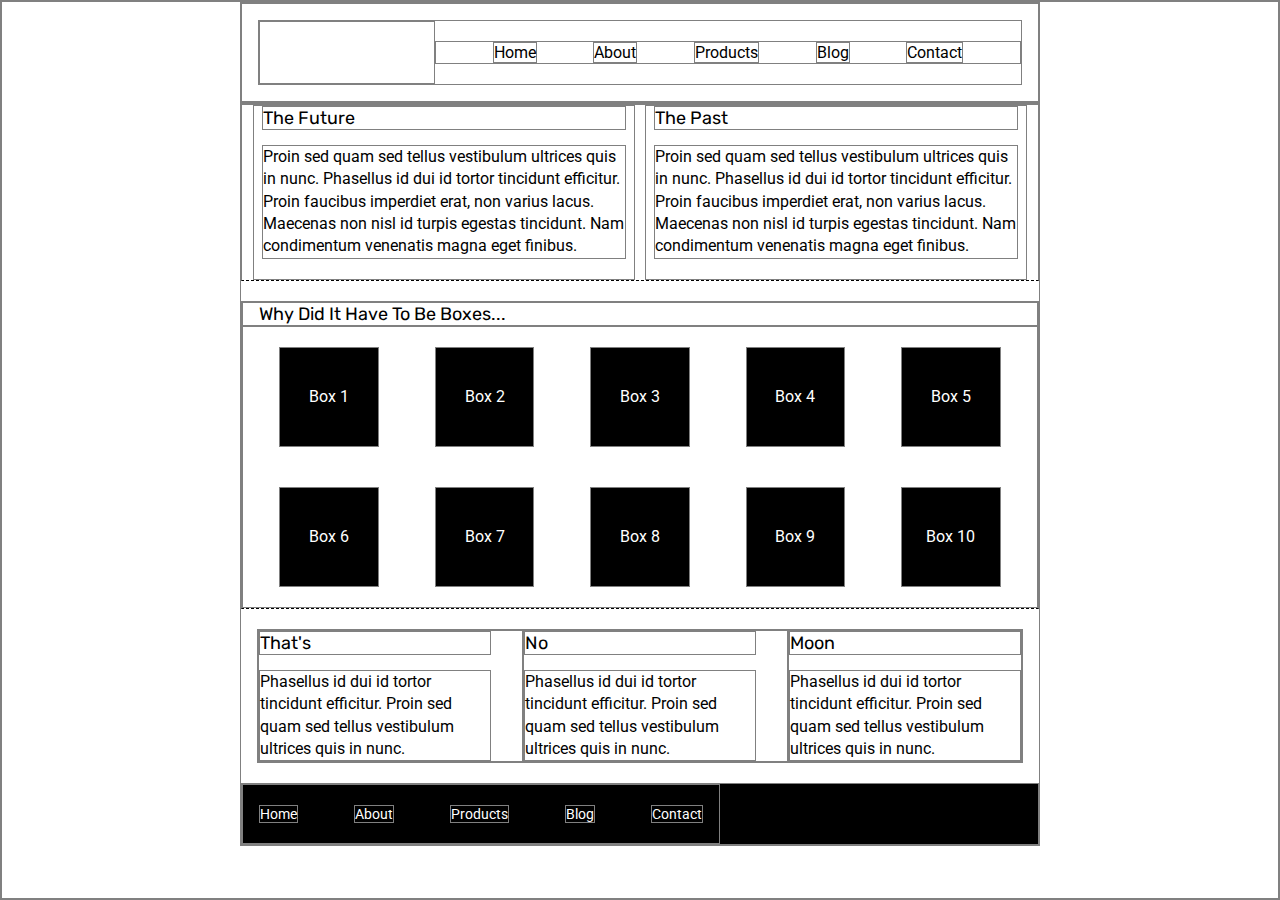
==== index.html @ 62e059ce "finished styling the header" ====
<!doctype html>

<html lang="en">
<head>
  <meta charset="utf-8">

  <title>Sprint Challenge - Home</title>

  <link href="https://fonts.googleapis.com/css?family=Roboto|Rubik" rel="stylesheet">
  <link rel="stylesheet" href="css/index.css">

</head>

<body>
    <div class="container">
        <header>
            <nav>
                <div class="logo"></div>  <!--Empty div for logo pic-->
                <div class="links">
                    <a href="#">Home</a>
                    <a href="/about.html">About</a>
                    <a href="#">Products</a>
                    <a href="#">Blog</a>
                    <a href="#">Contact</a>          
                </div>  
            </nav>
        </header>
        <div class="bg-img"></div> <!--Empty div for bg pic-->
        <section class="top-content">
            <div class="text-container">
                <h2>The Future</h2>
                <p>Proin sed quam sed tellus vestibulum ultrices quis in nunc. Phasellus id dui id tortor tincidunt efficitur. Proin faucibus imperdiet erat, non varius lacus. Maecenas non nisl id turpis egestas tincidunt. Nam condimentum venenatis magna eget finibus.</p>
            </div>
            <div class="text-container">
                <h2>The Past</h2>
                <p>Proin sed quam sed tellus vestibulum ultrices quis in nunc. Phasellus id dui id tortor tincidunt efficitur. Proin faucibus imperdiet erat, non varius lacus. Maecenas non nisl id turpis egestas tincidunt. Nam condimentum venenatis magna eget finibus.</p>
            </div>
        </section>
        
        <section class="middle-content">
        
            <h2>Why Did It Have To Be Boxes...</h2>
            
            <div class="boxes">
                <div class="box1">Box 1</div>
                <div class="box2">Box 2</div>
                <div class="box3">Box 3</div>
                <div class="box4">Box 4</div>
                <div class="box5">Box 5</div>
                <div class="box6">Box 6</div>
                <div class="box7">Box 7</div>
                <div class="box8">Box 8</div>
                <div class="box9">Box 9</div>
                <div class="box10">Box 10</div>
            </div>
        
        </section>

        <section class="bottom-content">

            <div class="text-container">
                <h2>That's</h2>
                <p>Phasellus id dui id tortor tincidunt efficitur. Proin sed quam sed tellus vestibulum ultrices quis in nunc.</p>
            </div>
            <div class="text-container">
                <h2>No</h2>
                <p>Phasellus id dui id tortor tincidunt efficitur. Proin sed quam sed tellus vestibulum ultrices quis in nunc.</p>
            </div>
            <div class="text-container">
                <h2>Moon</h2>
                <p>Phasellus id dui id tortor tincidunt efficitur. Proin sed quam sed tellus vestibulum ultrices quis in nunc.</p>
            </div>

        </section>
        
        <footer>
            <nav>
                <a href="#">Home</a>
                <a href="/about.html">About</a>
                <a href="#">Products</a>
                <a href="#">Blog</a>
                <a href="#">Contact</a>
            </nav>
        </footer>
    </div><!-- container -->        
</body>
</html>
---- css/index.css ----
/* http://meyerweb.com/eric/tools/css/reset/ 
   v2.0 | 20110126
   License: none (public domain)
*/

html, body, div, span, applet, object, iframe,
h1, h2, h3, h4, h5, h6, p, blockquote, pre,
a, abbr, acronym, address, big, cite, code,
del, dfn, em, img, ins, kbd, q, s, samp,
small, strike, strong, sub, sup, tt, var,
b, u, i, center,
dl, dt, dd, ol, ul, li,
fieldset, form, label, legend,
table, caption, tbody, tfoot, thead, tr, th, td,
article, aside, canvas, details, embed, 
figure, figcaption, footer, header, hgroup, 
menu, nav, output, ruby, section, summary,
time, mark, audio, video {
	margin: 0;
	padding: 0;
	font-size: 100%;
	font: inherit;
	vertical-align: baseline;
}
/* HTML5 display-role reset for older browsers */
article, aside, details, figcaption, figure, 
footer, header, hgroup, menu, nav, section {
	display: block;
}
* {
    box-sizing: border-box;
    border: 1px solid grey;
}

html, body {
    height: 100%;
    font-family: 'Roboto', sans-serif;
}

h1, h2, h3, h4, h5 {
    font-size: 18px;
    margin-bottom: 15px;
    font-family: 'Rubik', sans-serif;
}

p {
    line-height: 1.4;
}

.container {
    width: 800px;
    margin: 0 auto;
}
header{
    width: 100%;
    padding: 2%;
}
.logo{
    background-image: url(/img/lambda-black.png);
    display: flex;
    align-items: center;
    background-repeat: no-repeat;
    width: 30%;
    padding: 5% 0% 3%;
}
header nav {
    display: flex;
    justify-content: space-between;
    align-items: center;
}
.links{
    width: 100%;
    display: flex;
    justify-content: space-evenly;
    align-items: center;
}
.links a{
    text-decoration: none;
    color: black;
}

.top-content {
    display: flex;
    flex-wrap: wrap;
    justify-content: space-evenly;
    margin-bottom: 20px;
    border-bottom: 1px dashed black;
}

.top-content .text-container {
    width: 48%;
    padding: 0 1%;
    padding-bottom: 20px;  
}

.middle-content {
    margin-bottom: 20px;
    border-bottom: 1px dashed black;
}

.middle-content h2 {
    padding: 0 2%;
    margin-bottom: 0;
}

.middle-content .boxes {
    display: flex;
    flex-wrap: wrap;
    justify-content: space-evenly;
}

.middle-content .boxes .box1, .box2, .box3, .box4, .box5, .box6, .box7, .box8, .box9, .box10 {
    width: 12.5%;
    height: 100px;
    background: black;
    margin: 20px 2.5%;
    color: white;
    display: flex;
    align-items: center;
    justify-content: center;
}

.bottom-content {
    display: flex;
    margin: 0 2% 20px;
    justify-content: space-around;
}

.bottom-content .text-container {
    padding-right: 4%;
}

.bottom-content .text-container:last-child {
    padding-right: 0;
}

footer {
    width: 100%;
    background: black;
}

footer nav {
    width: 60%;
    display: flex;
    justify-content: space-between;
    align-items: center;
    padding: 20px 2%;
    font-size: 14px;
}

footer nav a {
    color: white;
    text-decoration: none;
}
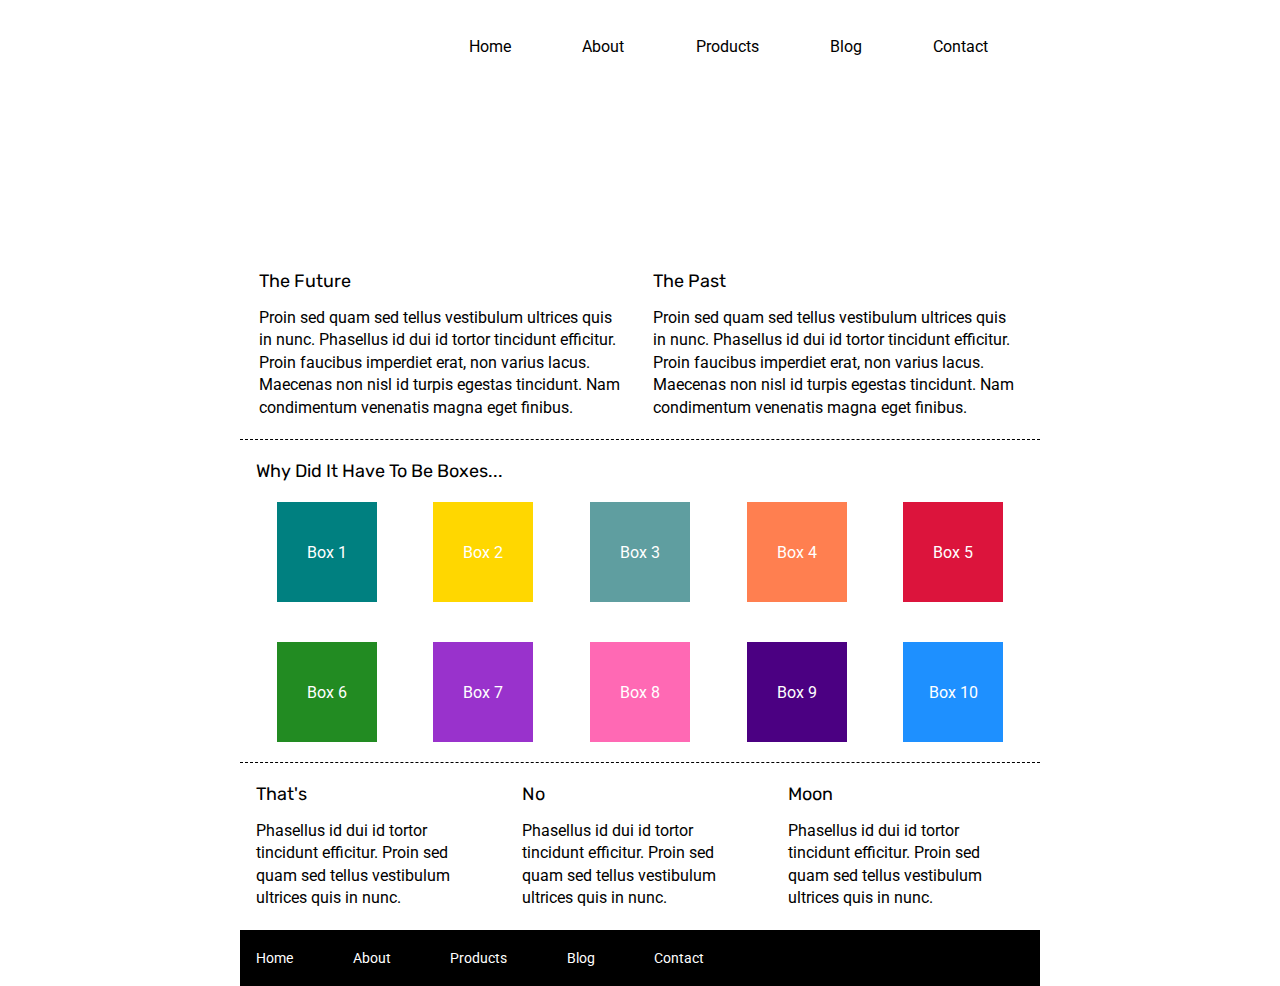
==== commit d3a54a0d: "finished the home section, working on the about" ====
--- a/index.html
+++ b/index.html
@@ -13,19 +13,19 @@
 
 <body>
     <div class="container">
-        <header>
+        <header id="index">
             <nav>
                 <div class="logo"></div>  <!--Empty div for logo pic-->
                 <div class="links">
-                    <a href="#">Home</a>
+                    <a href="/index.html">Home</a>
                     <a href="/about.html">About</a>
                     <a href="#">Products</a>
                     <a href="#">Blog</a>
                     <a href="#">Contact</a>          
                 </div>  
             </nav>
+            <div class="bg-img"></div> <!--Empty div for bg pic-->
         </header>
-        <div class="bg-img"></div> <!--Empty div for bg pic-->
         <section class="top-content">
             <div class="text-container">
                 <h2>The Future</h2>
--- a/css/index.css
+++ b/css/index.css
@@ -29,7 +29,6 @@
 }
 * {
     box-sizing: border-box;
-    border: 1px solid grey;
 }
 
 html, body {
@@ -51,7 +50,7 @@
     width: 800px;
     margin: 0 auto;
 }
-header{
+#index{
     width: 100%;
     padding: 2%;
 }
@@ -63,7 +62,7 @@
     width: 30%;
     padding: 5% 0% 3%;
 }
-header nav {
+#index nav {
     display: flex;
     justify-content: space-between;
     align-items: center;
@@ -71,12 +70,21 @@
 .links{
     width: 100%;
     display: flex;
-    justify-content: space-evenly;
+    justify-content: space-around;
     align-items: center;
 }
 .links a{
     text-decoration: none;
     color: black;
+}
+.bg-img{
+    background-image: url(/img/jumbo.jpg);
+    display: flex;
+    justify-content: center;
+    align-items: flex-end;
+    background-repeat: no-repeat;
+    margin-top: 3%;
+    padding: 10% 0%;
 }
 
 .top-content {
@@ -109,16 +117,46 @@
     justify-content: space-evenly;
 }
 
-.middle-content .boxes .box1, .box2, .box3, .box4, .box5, .box6, .box7, .box8, .box9, .box10 {
+.middle-content .boxes .box1, .box2, .box3, .box4, .box5, .box6, .box7, .box8, .box9, .box10{
     width: 12.5%;
     height: 100px;
-    background: black;
     margin: 20px 2.5%;
     color: white;
     display: flex;
     align-items: center;
     justify-content: center;
 }
+.box1{
+    background-color: teal;
+}
+.box2{
+    background-color: gold;
+}
+.box3{
+    background-color: cadetblue;
+}
+.box4{
+    background-color: coral;
+}
+.box5{
+    background-color: crimson;
+}
+.box6{
+    background-color: forestgreen;
+}
+.box7{
+    background-color: darkorchid;
+}
+.box8{
+    background-color: hotpink;
+}
+.box9{
+    background-color: indigo;
+}
+.box10{
+    background-color: dodgerblue;
+}
+
 
 .bottom-content {
     display: flex;
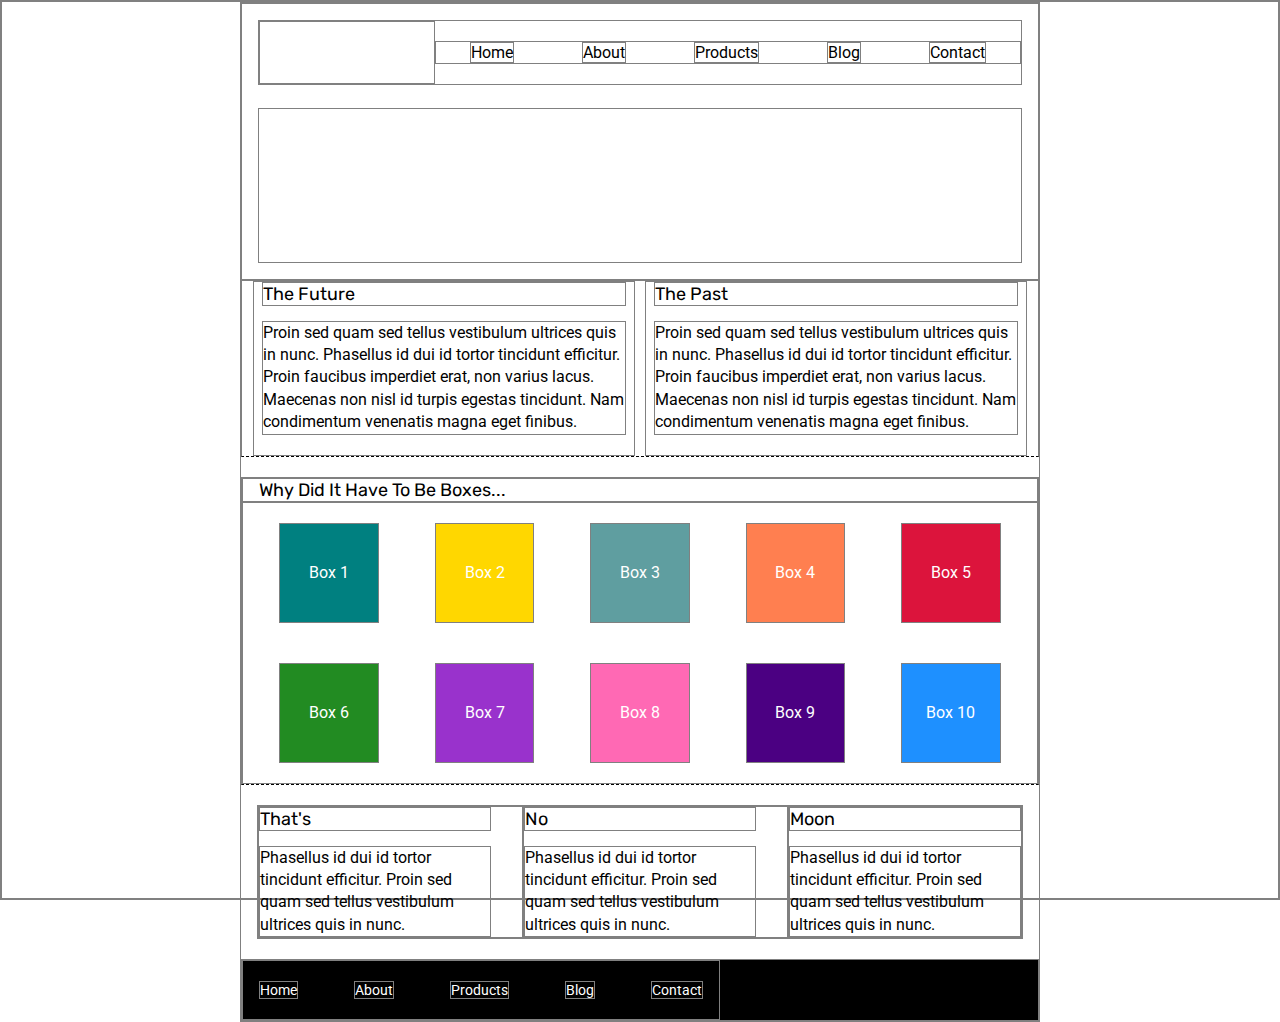
==== commit 27d63b17: "working on about css" ====
--- a/index.html
+++ b/index.html
@@ -17,8 +17,8 @@
             <nav>
                 <div class="logo"></div>  <!--Empty div for logo pic-->
                 <div class="links">
-                    <a href="/index.html">Home</a>
-                    <a href="/about.html">About</a>
+                    <a href="index.html">Home</a>
+                    <a href="about.html">About</a>
                     <a href="#">Products</a>
                     <a href="#">Blog</a>
                     <a href="#">Contact</a>          
@@ -75,8 +75,8 @@
         
         <footer>
             <nav>
-                <a href="#">Home</a>
-                <a href="/about.html">About</a>
+                <a href="index.html">Home</a>
+                <a href="about.html">About</a>
                 <a href="#">Products</a>
                 <a href="#">Blog</a>
                 <a href="#">Contact</a>
--- a/css/index.css
+++ b/css/index.css
@@ -29,6 +29,7 @@
 }
 * {
     box-sizing: border-box;
+    border: 1px solid grey;
 }
 
 html, body {
@@ -50,7 +51,7 @@
     width: 800px;
     margin: 0 auto;
 }
-#index{
+header{
     width: 100%;
     padding: 2%;
 }
@@ -62,7 +63,7 @@
     width: 30%;
     padding: 5% 0% 3%;
 }
-#index nav {
+nav {
     display: flex;
     justify-content: space-between;
     align-items: center;
@@ -77,7 +78,7 @@
     text-decoration: none;
     color: black;
 }
-.bg-img{
+#index .bg-img{
     background-image: url(/img/jumbo.jpg);
     display: flex;
     justify-content: center;
@@ -85,6 +86,31 @@
     background-repeat: no-repeat;
     margin-top: 3%;
     padding: 10% 0%;
+}
+#about .bg-img{
+    background-image: url(/img/jumbo-about.png);
+    display: flex;
+    justify-content: center;
+    align-items: flex-end;
+    background-repeat: no-repeat;
+    margin-top: 3%;
+    padding: 10% 0%;
+}
+
+.top-about{
+    margin:0% 2%;
+    padding: 0% 2%;
+    font-size: .9rem;
+    border-bottom: 1px dashed black;
+}
+.middle-about{
+    display: flex;
+    justify-content: space-around;
+    flex-flow: row wrap;
+}
+.strategy-img{
+    display: flex;
+    justify-content: center;
 }
 
 .top-content {
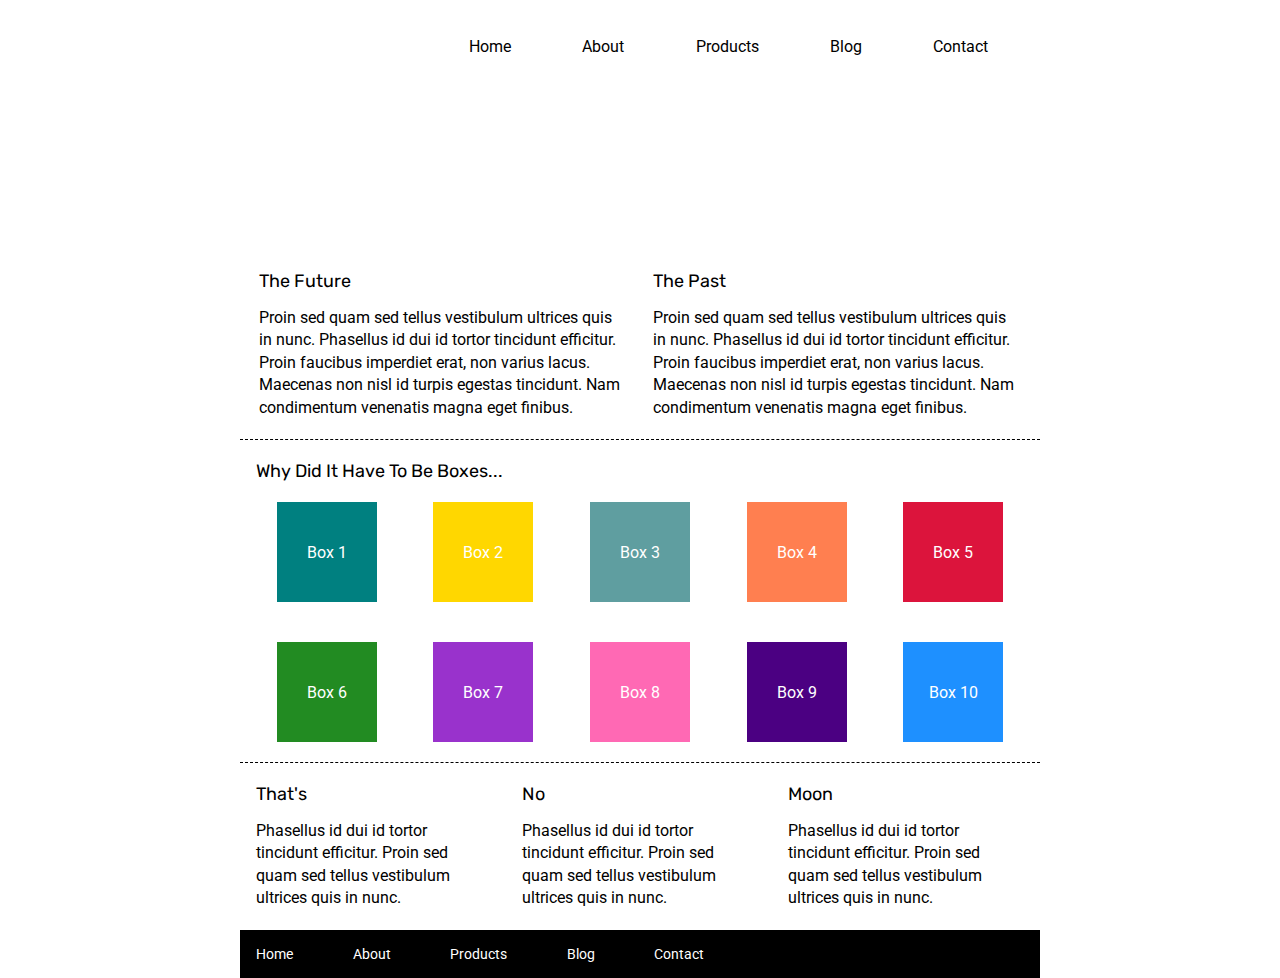
==== commit bfbbf78a: "finished sprint project" ====
--- a/index.html
+++ b/index.html
@@ -15,33 +15,33 @@
     <div class="container">
         <header id="index">
             <nav>
-                <div class="logo"></div>  <!--Empty div for logo pic-->
-                <div class="links">
+                <section class="logo"></section>  <!--Empty div for logo pic-->
+                <section class="links">
                     <a href="index.html">Home</a>
                     <a href="about.html">About</a>
                     <a href="#">Products</a>
                     <a href="#">Blog</a>
                     <a href="#">Contact</a>          
-                </div>  
+                </section>  
             </nav>
             <div class="bg-img"></div> <!--Empty div for bg pic-->
         </header>
         <section class="top-content">
-            <div class="text-container">
+            <section class="text-container">
                 <h2>The Future</h2>
                 <p>Proin sed quam sed tellus vestibulum ultrices quis in nunc. Phasellus id dui id tortor tincidunt efficitur. Proin faucibus imperdiet erat, non varius lacus. Maecenas non nisl id turpis egestas tincidunt. Nam condimentum venenatis magna eget finibus.</p>
-            </div>
-            <div class="text-container">
+            </section>
+            <section class="text-container">
                 <h2>The Past</h2>
                 <p>Proin sed quam sed tellus vestibulum ultrices quis in nunc. Phasellus id dui id tortor tincidunt efficitur. Proin faucibus imperdiet erat, non varius lacus. Maecenas non nisl id turpis egestas tincidunt. Nam condimentum venenatis magna eget finibus.</p>
-            </div>
+            </section>
         </section>
         
         <section class="middle-content">
         
             <h2>Why Did It Have To Be Boxes...</h2>
             
-            <div class="boxes">
+            <section class="boxes">
                 <div class="box1">Box 1</div>
                 <div class="box2">Box 2</div>
                 <div class="box3">Box 3</div>
@@ -52,24 +52,24 @@
                 <div class="box8">Box 8</div>
                 <div class="box9">Box 9</div>
                 <div class="box10">Box 10</div>
-            </div>
+            </section>
         
         </section>
 
         <section class="bottom-content">
 
-            <div class="text-container">
+            <section class="text-container">
                 <h2>That's</h2>
                 <p>Phasellus id dui id tortor tincidunt efficitur. Proin sed quam sed tellus vestibulum ultrices quis in nunc.</p>
-            </div>
-            <div class="text-container">
+            </section>
+            <section class="text-container">
                 <h2>No</h2>
                 <p>Phasellus id dui id tortor tincidunt efficitur. Proin sed quam sed tellus vestibulum ultrices quis in nunc.</p>
-            </div>
-            <div class="text-container">
+            </section>
+            <section class="text-container">
                 <h2>Moon</h2>
                 <p>Phasellus id dui id tortor tincidunt efficitur. Proin sed quam sed tellus vestibulum ultrices quis in nunc.</p>
-            </div>
+            </section>
 
         </section>
         
--- a/css/index.css
+++ b/css/index.css
@@ -29,7 +29,7 @@
 }
 * {
     box-sizing: border-box;
-    border: 1px solid grey;
+
 }
 
 html, body {
@@ -62,6 +62,10 @@
     background-repeat: no-repeat;
     width: 30%;
     padding: 5% 0% 3%;
+    transition: 1.5s;
+}
+.logo:hover{
+    touch-action:auto;
 }
 nav {
     display: flex;
@@ -77,6 +81,9 @@
 .links a{
     text-decoration: none;
     color: black;
+}
+.links a:hover{
+    color: darkgrey;
 }
 #index .bg-img{
     background-image: url(/img/jumbo.jpg);
@@ -99,20 +106,150 @@
 
 .top-about{
     margin:0% 2%;
-    padding: 0% 2%;
+    padding: 0% 2% 2%;
     font-size: .9rem;
     border-bottom: 1px dashed black;
 }
 .middle-about{
     display: flex;
-    justify-content: space-around;
+    justify-content: space-between;
+    align-items: center;
     flex-flow: row wrap;
+    margin-bottom: 5%;
+}
+.strategy{
+    display: flex;
+    justify-content: space-evenly;
+    flex-flow: column wrap;
+    width: 45%;
+    margin: 5% 2%;
+    border-bottom: 1px dashed black;
 }
 .strategy-img{
     display: flex;
     justify-content: center;
-}
-
+    margin-bottom: 3%;
+}
+.strategy-txt{
+    text-align: left;
+}
+.strategy-txt button{
+    background-color: white;
+    color: black;
+    font-size: .9rem;
+    font-weight: 600;
+    border-radius: 10px;
+    padding: 2% 5%;
+    margin: 5% 0%;
+}
+.strategy-txt button:hover{
+    background-color: black;
+    color: white;
+}
+.how-work{
+    display: flex;
+    justify-content: space-between;
+    flex-flow: column wrap;
+    width: 45%;
+    margin: 5% 3%;
+    border-bottom: 1px dashed black;
+
+}
+.how-work-img{
+    display: flex;
+    justify-content: center;
+    margin-bottom: 3%;
+
+}
+.how-work-txt{
+    text-align: left;
+
+}
+.how-work-txt button{
+    background-color: white;
+    color: black;
+    font-size: .9rem;
+    font-weight: 600;
+    border-radius: 10px;
+    padding: 2% 5%;
+    margin: 5% 0%;
+}
+.how-work-txt button:hover{
+    background-color: black;
+    color: white;
+}
+.place-work{
+    display: flex;
+    justify-content: space-between;
+    flex-flow: column wrap;
+    width: 45%;
+    margin-top: 5%;
+    margin-left: 2%;
+    border-bottom: 1px dashed black;
+
+}
+.place-work-img{
+    display: flex;
+    justify-content: center;
+    margin-bottom: 3%;
+
+}
+.place-work-txt{
+    text-align: left;
+
+}
+.place-work-txt button{
+    background-color: white;
+    color: black;
+    font-size: .9rem;
+    font-weight: 600;
+    border-radius: 10px;
+    padding: 2% 5%;
+    margin: 5% 0%;
+}
+.place-work-txt button:hover{
+    background-color: black;
+    color: white;
+}
+.meeting{
+    display: flex;
+    justify-content: space-between;
+    flex-flow: column wrap;
+    width: 45%;
+    margin-top: 5%;
+    margin-right: 3%;
+    border-bottom: 1px dashed black;
+
+}
+.meeting-img{
+    display: flex;
+    justify-content: center;
+    margin-bottom: 3%;
+}
+.meeting-txt{
+    text-align: left;
+
+}
+.meeting-txt button{
+    background-color: white;
+    color: black;
+    font-size: .9rem;
+    font-weight: 600;
+    border-radius: 10px;
+    padding: 2% 5%;
+    margin: 5% 0%;
+}
+.meeting-txt button:hover{
+    background-color: black;
+    color: white;
+}
+
+.bottom-about{
+    display: flex;
+    flex-flow: column wrap;
+    margin: 0% 2% 5% 1%;
+    padding: 1%;
+}
 .top-content {
     display: flex;
     flex-wrap: wrap;
@@ -208,11 +345,15 @@
     display: flex;
     justify-content: space-between;
     align-items: center;
-    padding: 20px 2%;
+    padding: 2%;
     font-size: 14px;
 }
 
 footer nav a {
     color: white;
     text-decoration: none;
+}
+
+footer nav a:hover{
+    color: darkgrey;
 }